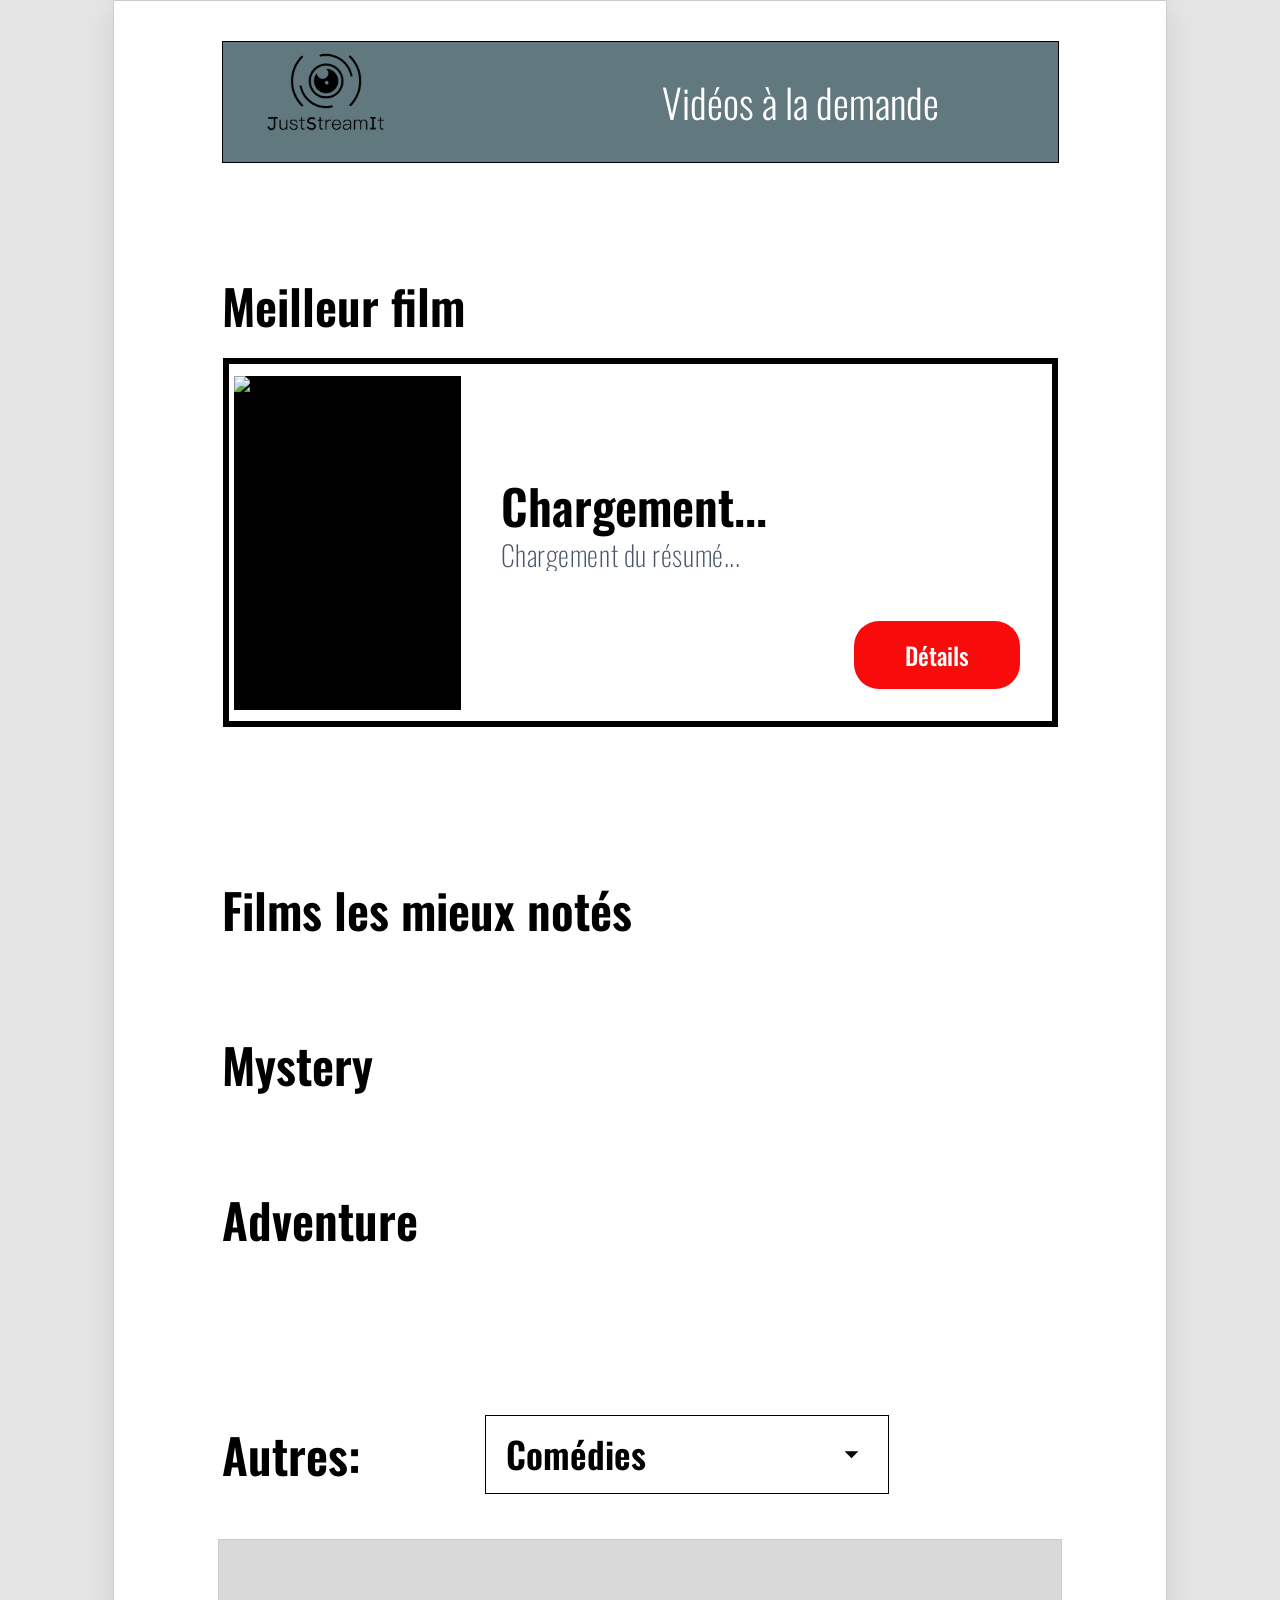
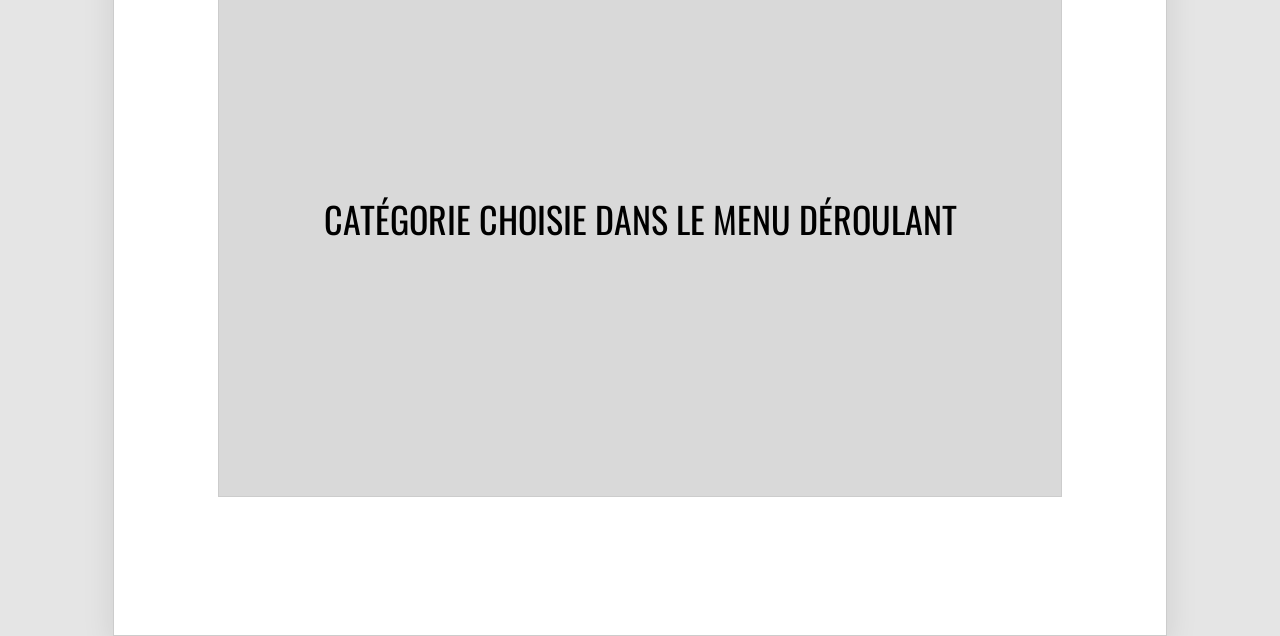
==== index.html @ 2c2ae0f2 "Add film fetching and movie details modal with CSS refactor Integrated film API requests and a modal" ====
<!DOCTYPE html>
<html lang="fr" class="scroll-smooth">

<head>
    <meta charset="UTF-8">
    <meta name="viewport" content="width=device-width, initial-scale=1.0">
    <meta name="description" content="JustStreamIt – Découvrez les meilleurs films avec notre interface inspirée par le cinéma.">
    <title>JustStreamIt</title>
    <!-- Fonts -->
    <link rel="preconnect" href="https://fonts.googleapis.com">
    <link rel="preconnect" href="https://fonts.gstatic.com" crossorigin>
    <!-- Stylesheets -->
    <link href="https://fonts.googleapis.com/css2?family=Inter:wght@400;500;700&family=Oswald:wght@300;400;600;700&family=Oranienbaum&display=swap" rel="stylesheet">
    
    <!-- Modularized CSS -->
    <link rel="stylesheet" href="css/base.css">
    <link rel="stylesheet" href="css/layout.css">
    <link rel="stylesheet" href="css/hero.css">
    <link rel="stylesheet" href="css/movie-grid.css">
    <link rel="stylesheet" href="css/forms.css">
    <link rel="stylesheet" href="css/buttons.css">
    <link rel="stylesheet" href="css/modal.css">
</head>

<body>
    <div class="page-container">
        <!-- Main Application Header -->
        <header id="main-header" class="main-header">
            <figure class="logo-container">
                <img src="assets/img/logo.png" alt="JustStreamIt Logo" class="logo-img">
            </figure>
            <div class="header-text" id="header-text">
                <p>Vidéos à la demande</p>
            </div>
        </header>

        <main class="main-content">
            <!-- BEST MOVIE SECTION (Hero) -->
            <section id="hero" aria-labelledby="best-movie-heading">
                <header class="section-title">
                    <h2 id="best-movie-heading" class="section-heading-text">Meilleur film</h2>
                </header>
                <article id="best-movie" class="hero-card">
                    <!-- Poster Left -->
                    <figure class="hero-img-col">
                        <img id="best-movie-img" src="" alt="Best Movie Poster">
                    </figure>
                    <!-- Text Right -->
                    <figcaption class="hero-content">
                        <h3 id="best-movie-title" class="hero-title">Chargement...</h3>
                        <p id="best-movie-summary" class="hero-summary">Chargement du résumé...</p>
                        <button id="best-movie-details" class="hero-details-btn btn-primary" aria-label="View details for best movie">Détails</button>
                    </figcaption>
                </article>
            </section>

            <!-- DYNAMIC SECTIONS CONTAINER (Injected via JS) -->
            <div id="dynamic-categories"></div>

            <!-- CUSTOM GENRE SELECTOR SECTION (Square 3) -->
            <section id="custom" class="genre-selector-container" aria-labelledby="custom-heading">
                <header class="section-title genre-section-title">
                    <h2 id="custom-heading" class="section-heading-text">Autres:</h2>
                    <div id="custom-dropdown-container" class="dropdown-relative-container">
                        <!-- Dropdown Button -->
                        <button id="genre-select-trigger" class="genre-select-trigger-btn" aria-haspopup="listbox" aria-expanded="false">
                            <span id="genre-select-value" class="pointer-events-none">Comédies</span>
                            <svg id="genre-select-arrow" class="dropdown-arrow pointer-events-none" viewBox="0 0 24 24" fill="currentColor">
                                <path d="M7 10l5 5 5-5z"></path>
                            </svg>
                        </button>
                        <!-- Dropdown List -->
                        <nav id="genre-options-list" class="genre-options-list-container hidden-element" role="listbox"></nav>
                    </div>
                </header>
                
                <div id="custom-grid" class="hidden-element movie-grid" role="grid"></div>
                <div id="custom-placeholder" class="placeholder-box">
                    <span class="placeholder-text">Catégorie choisie dans le menu déroulant</span>
                </div>
            </section>
        </main>
    </div>

    <!-- MOVIE MODAL -->
    <dialog id="movie-modal" class="modal-wrapper hidden-element" aria-modal="true">
        <div id="modal-overlay" class="modal-overlay"></div>
        <div class="modal-container">
            <button id="close-modal" class="hidden-element" aria-label="Close modal">&times;</button>
            <div id="modal-content">
                <!-- Modal details injected here -->
            </div>
        </div>
    </dialog>

    <!-- HTML TEMPLATES FOR JAVASCRIPT USE -->
    <template id="movie-card-tpl">
        <article class="movie-card movie-card-base group" tabindex="0">
            <img class="card-img" alt="" loading="lazy">
            <div class="overlay-band">
                <div class="card-title-container">
                    <span class="card-title">Titre</span>
                </div>
                <div class="card-details-btn-wrapper">
                    <button class="card-details-btn" aria-label="View Movie Details">Détails</button>
                </div>
            </div>
        </article>
    </template>

    <template id="category-section-tpl">
        <section class="category-section" aria-labelledby="">
            <header class="section-title">
                <h2 class="section-heading-text"></h2>
            </header>
            <div class="movie-grid" role="grid"></div>
            <div class="more-btn-container hidden-element">
                <button class="more-btn btn-primary">Voir plus</button>
            </div>
        </section>
    </template>

    <script src="js/config.js"></script>
    <script src="js/api.js"></script>
    <script src="js/ui.js"></script>
    <script src="js/modal.js"></script>
    <script src="js/main.js"></script>
</body>

</html>
---- css/base.css ----
/* ============================================================
   base.css – Global Variables, Body, Layout
   ============================================================ */

:root {
    --brand-red: #FA0B0B;
    --brand-dark: #000000;
    --gray-bg: #E5E5E5;
    --header-gray: #61787F;
    --text-white: #FFFFFF;
    --text-gray-summary: #4a5568;
    --border-gray: #CCCCCC;
    --placeholder-bg: #D9D9D9;
    --btn-dark: #222222;
    --btn-text: #F9F9F9;
    --oswald: 'Oswald', sans-serif;
    --inter: 'Inter', sans-serif;
}

*, *::before, *::after {
    box-sizing: border-box;
}

html {
    scroll-behavior: smooth;
    text-size-adjust: 100%;
}

body {
    font-family: var(--inter);
    color: var(--brand-dark);
    background-color: var(--gray-bg);
    margin: 0;
    -webkit-font-smoothing: antialiased;
    -moz-osx-font-smoothing: grayscale;
    text-rendering: optimizeLegibility;
}

/* Premium Scrollbar (Custom UI) */
::-webkit-scrollbar { 
    width: 12px; 
    height: 12px;
}
::-webkit-scrollbar-track { 
    background: var(--gray-bg); 
}
::-webkit-scrollbar-thumb { 
    background: var(--header-gray); 
    border-radius: 10px;
    border: 3px solid var(--gray-bg); 
    background-clip: padding-box;
}
::-webkit-scrollbar-thumb:hover { 
    background: var(--brand-dark); 
    border: 3px solid var(--gray-bg);
}
::-webkit-scrollbar-corner { 
    background: transparent; 
}
---- css/layout.css ----
/* ============================================================
   layout.css – Structural Components
   ============================================================ */

.hidden-element {
    display: none !important;
}

.flex-element {
    display: flex !important;
}

.pointer-events-none {
    pointer-events: none;
}

.page-container {
    margin: 0 auto;
    background-color: var(--text-white);
    min-height: 100vh;
    border: 1px solid var(--border-gray);
    padding-bottom: 50px;
    box-shadow: 0 10px 30px rgba(0, 0, 0, 0.1);
    width: 456px;
    max-width: 100%;
}

@media (min-width: 768px) {
    .page-container {
        width: 788px;
    }
}

@media (min-width: 1024px) {
    .page-container {
        width: 1054px;
    }
}

.main-content {
    padding-top: 2.5rem;
    padding-bottom: 2.5rem;
    display: flex;
    flex-direction: column;
    gap: 4rem;
}

@media (min-width: 1024px) {
    .main-content {
        gap: 5rem;
    }
}

.main-header {
    margin: 0 auto;
    background-color: var(--header-gray);
    border: 1px solid var(--brand-dark);
    display: flex;
    justify-content: center;
    align-items: center;
    position: relative;
    width: 329px;
    height: 137px;
    margin-top: 20px;
    padding: 0;
}

@media (min-width: 768px) {
    .main-header {
        flex-direction: row;
        width: 619px;
        height: 137px;
        margin-top: 30px;
        padding: 0;
        justify-content: space-between;
        gap: 0;
    }
}

@media (min-width: 1024px) {
    .main-header {
        width: 837px;
        height: 122px;
        margin-top: 40px;
        padding: 0;
    }
}

.logo-container {
    display: flex;
    align-items: center;
    background-color: transparent;
    margin-top: 5px;
}

@media (min-width: 768px) {
    .logo-container {
        margin-top: 0;
    }
}

.logo-img {
    object-fit: contain;
    width: 182px;
    height: 130px;
}

@media (min-width: 768px) {
    .logo-img {
        width: 165px;
        height: 113px;
    }
}

@media (min-width: 1024px) {
    .logo-img {
        width: 127px;
        height: 94px;
    }
}

.header-text {
    font-family: var(--oswald);
    color: var(--text-white);
    font-weight: 300;
    line-height: 1;
    display: none;
    align-items: center;
    justify-content: center;
    text-align: center;
    font-size: 24px;
    pointer-events: none;
}

.header-text p {
    margin: 0;
}

@media (min-width: 768px) {
    .header-text {
        display: flex;
        width: 380.13px;
        height: 47.24px;
        font-size: 40px;
        vertical-align: middle;
    }
}

@media (min-width: 1024px) {
    .header-text {
        width: 514px;
        height: 51px;
        font-size: 40px;
    }
}

.section-title {
    display: flex;
    align-items: center;
    margin: 0 auto;
    font-family: var(--oswald);
    font-weight: 600;
    letter-spacing: 0.025em;
    margin-top: 10px;
    width: 329px;
    justify-content: center;
}

@media (min-width: 768px) {
    .section-title {
        width: 619px;
        height: 61.64px;
        margin-top: 30px;
        justify-content: flex-start;
    }
}

@media (min-width: 1024px) {
    .section-title {
        width: 836.21px;
        height: 105px;
        margin-top: 50px;
        justify-content: flex-start;
    }
}

.section-heading-text {
    font-family: var(--oswald);
    font-weight: 600;
    margin: 0;
    flex-shrink: 0;
    color: #000000;
    font-size: 40px;
    line-height: 1;
    letter-spacing: 0;
    min-width: 162px;
    height: 47px;
    display: flex;
    align-items: center;
    justify-content: center;
    white-space: nowrap;
}

#top-rated-title {
    width: 273px;
}

@media (min-width: 768px) {
    .section-heading-text {
        font-size: 40px;
        min-width: 202px;
        height: 59px;
        justify-content: flex-start;
    }

    #top-rated-title {
        width: 340px;
    }
}

@media (min-width: 1024px) {
    .section-heading-text {
        font-size: 48px;
        min-width: 243px;
        height: 71px;
    }

    #top-rated-title {
        width: 410px;
    }
}
---- css/hero.css ----
/* ============================================================
   hero.css – Best Movie Highlight Section
   ============================================================ */

.hero-card {
    margin: 0 auto;
    background-color: var(--text-white);
    border: 6px solid #000000;
    overflow: hidden;
    position: relative;
    display: flex;
    flex-direction: column;
    align-items: center;
    justify-content: flex-start;
    width: 329px;
    height: 463px;
    padding: 20px 0;
    gap: 20px;
    transition: all 0.3s ease;
}
.hero-card:hover {
    transform: translateY(-2px);
    box-shadow: 12px 12px 0px 0px rgba(0,0,0,1);
}
@media (min-width: 768px) {
    .hero-card { flex-direction: row; align-items: center; width: 618px; height: 271px; padding: 20px 20px 20px 5px; gap: 20px; }
}
@media (min-width: 1024px) {
    .hero-card { width: 835px; height: 369px; padding: 25px 25px 25px 5px; gap: 40px; }
}

.hero-img-col {
    display: block;
    background-color: var(--brand-dark);
    flex-shrink: 0;
    width: 298px;
    height: 241px;
    margin: 0 auto;
}
@media (min-width: 768px) {
    .hero-img-col { width: 168px; height: 246px; }
}
@media (min-width: 1024px) {
    .hero-img-col { width: 227px; height: 334px; }
}
.hero-img-col img {
    object-fit: cover;
    width: 100%;
    height: 100%;
}

.hero-content {
    display: flex;
    flex-direction: column;
    justify-content: flex-start;
    align-items: center;
    flex: 1;
    padding: 0 15px;
    text-align: center;
    width: 100%;
}
@media (min-width: 768px) {
    .hero-content { text-align: left; align-items: flex-start; justify-content: center; padding: 0; }
}

.hero-title {
    font-family: var(--oswald);
    font-weight: 600;
    color: var(--brand-dark);
    font-size: 32px;
    line-height: 1;
    margin-bottom: 0.5rem;
    margin-top: 0;
    vertical-align: middle;
}
@media (min-width: 768px) { .hero-title { font-size: 40px; } }
@media (min-width: 1024px) { .hero-title { font-size: 48px; } }

.hero-summary {
    font-family: var(--oswald);
    font-weight: 200;
    color: var(--text-gray-summary);
    line-height: 1.2;
    letter-spacing: 0.02em;
    font-size: 16px;
    max-width: 293px;
    margin-bottom: 1rem;
    margin-top: 0;
    display: -webkit-box;
    -webkit-line-clamp: 4;
    -webkit-box-orient: vertical;  
    overflow: hidden;
    vertical-align: middle;
}
@media (min-width: 768px) {
    .hero-summary { font-size: 24px; max-width: 371px; margin-bottom: 1.5rem; }
}
@media (min-width: 1024px) {
    .hero-summary { font-size: 28px; max-width: 501px; margin-bottom: 2rem; }
}

.hero-details-btn {
    width: 91px;
    height: 40px;
    border-radius: 25px;
    padding: 2px 4px;
    gap: 10px;
    font-family: var(--oswald);
    font-weight: 500;
    font-size: 14px;
    line-height: 1;
    text-align: center;
    vertical-align: middle;
    display: flex;
    align-items: center;
    justify-content: center;
}
@media (min-width: 768px) {
    .hero-details-btn { width: 123px; height: 49px; font-size: 20px; }
}
@media (min-width: 1024px) {
    .hero-details-btn { width: 166px; height: 68px; font-size: 24px; }
}
---- css/movie-grid.css ----
/* ============================================================
   movie-grid.css – Carousels and Movie Cards
   ============================================================ */

.movie-grid {
    margin: 0 auto;
    display: flex;
    flex-direction: column;
    align-items: center;
    width: 329px;
    row-gap: 20px;
}
@media (min-width: 768px) {
    .movie-grid { flex-direction: row; flex-wrap: wrap; justify-content: space-between; align-items: flex-start; width: 618px; row-gap: 28px; }
}
@media (min-width: 1024px) {
    .movie-grid { width: 835px; row-gap: 39.5px; }
}

.movie-card-base {
    position: relative;
    flex-shrink: 0;
    width: 329px;
    height: 318.96px;
    cursor: pointer;
    overflow: hidden;
    background-color: var(--brand-dark);
    transition: all 0.4s cubic-bezier(0.175, 0.885, 0.32, 1.275);
}
@media (min-width: 768px) {
    .movie-card-base { width: 295px; height: 286px; }
}
@media (min-width: 1024px) {
    .movie-card-base { width: 252px; height: 247px; }
}

.movie-card-base:hover {
    transform: translateY(-8px) scale(1.02);
    box-shadow: 0 15px 30px rgba(0, 0, 0, 0.3);
    z-index: 10;
}

.card-img {
    width: 100%;
    height: 100%;
    object-fit: cover;
    transition: transform 0.6s ease;
}

.movie-card-base:hover .card-img {
    transform: scale(1.1);
}

.overlay-band {
    position: absolute;
    left: 0;
    right: 0;
    top: 50%;
    transform: translateY(-50%);
    background-color: rgba(0, 0, 0, 0.6);
    display: flex;
    flex-direction: row;
    justify-content: space-between;
    align-items: center;
    padding: 10px 15px;
    opacity: 0;
    transition: opacity 0.3s;
    pointer-events: none;
    height: 131.72px;
    z-index: 10;
}
@media (min-width: 768px) { .overlay-band { height: 118.1px; } }
@media (min-width: 1024px) { .overlay-band { height: 102px; } }

.movie-card-base:hover .overlay-band {
    opacity: 1;
    pointer-events: auto;
}

.card-title-container {
    flex: 1;
    display: flex;
    align-items: center;
    overflow: hidden;
    margin-right: 10px;
}

.card-title {
    font-family: var(--oswald);
    font-weight: 600;
    color: var(--text-white);
    line-height: 1;
    font-size: 24px;
    display: -webkit-box;
    -webkit-line-clamp: 2;
    line-clamp: 2;
    -webkit-box-orient: vertical;  
    overflow: hidden;
    vertical-align: middle;
}
@media (min-width: 768px) { .card-title { font-size: 24px; } }
@media (min-width: 1024px) { .card-title { font-size: 24px; } }

.placeholder-box {
    background-color: var(--placeholder-bg);
    margin: 0 auto;
    display: flex;
    flex-direction: column;
    align-items: center;
    justify-content: center;
    font-family: var(--oswald);
    font-size: 2.25rem;
    color: var(--brand-dark);
    border: 1px solid var(--border-gray);
    text-align: center;
    width: 329px;
    height: 217px;
}
@media (min-width: 768px) { .placeholder-box { width: 618px; height: 408px; } }
@media (min-width: 1024px) { .placeholder-box { width: 844px; height: 558px; } }

.placeholder-text {
    font-family: var(--oswald);
    font-size: 1.5rem;
    color: var(--brand-dark);
    font-weight: 400;
    text-transform: uppercase;
}
@media (min-width: 768px) { .placeholder-text { font-size: 1.875rem; } }
@media (min-width: 1024px) { .placeholder-text { font-size: 2.25rem; } }
---- css/forms.css ----
/* ============================================================
   forms.css – Dropdowns and Forms
   ============================================================ */

.genre-section-title {
    display: flex;
    flex-direction: column;
    align-items: center;
    gap: 20px;
    margin-bottom: 2rem;
    position: relative;
    z-index: 50;
}
@media (min-width: 768px) {
    .genre-section-title { flex-direction: row; justify-content: flex-start; }
}

.genre-selector-container {
    margin-bottom: 3rem;
}

.dropdown-relative-container {
    position: relative;
}

.genre-select-trigger-btn {
    display: flex;
    justify-content: space-between;
    align-items: center;
    border: 1px solid var(--brand-dark);
    background-color: var(--text-white);
    color: var(--brand-dark);
    cursor: pointer;
    font-family: var(--oswald);
    font-weight: 600;
    line-height: 1;
    vertical-align: middle;
    padding: 0 15px;
    width: 285px;
    height: 68px;
    font-size: 36px;
}
.genre-select-trigger-btn:focus { outline: none; }
@media (min-width: 768px) { .genre-select-trigger-btn { padding: 0 20px; width: 404px; height: 78.43px; font-size: 36px; } }
@media (min-width: 1024px) { .genre-select-trigger-btn { width: 404px; height: 78.43px; font-size: 36px; } }

.dropdown-arrow {
    width: 33px;
    height: 42px;
    color: var(--brand-dark);
    pointer-events: none;
    font-family: 'Oranienbaum', serif;
}
@media (min-width: 1024px) { .dropdown-arrow { width: 33px; height: 42px; } }

.genre-options-list-container {
    position: absolute;
    top: 100%;
    left: 0;
    border: 1px solid var(--brand-dark);
    background-color: var(--text-white);
    color: var(--brand-dark);
    overflow-y: auto;
    margin-top: -1px;
    font-family: var(--oswald);
    font-weight: 600;
    width: 229.51px;
    max-height: 362px;
    z-index: 100;
}
@media (min-width: 768px) { .genre-options-list-container { width: 241.85px; } }
@media (min-width: 1024px) { .genre-options-list-container { width: 404px; } }

.genre-option {
    padding: 10px 15px;
    cursor: pointer;
    background-color: var(--text-white);
    transition: background-color 0.2s;
    border-bottom: 1px solid var(--brand-dark);
    font-family: var(--oswald);
    font-weight: 600;
    display: flex;
    justify-content: space-between;
    align-items: center;
    font-size: 32px;
}
.genre-option:hover { background-color: #F5F5F5; }
@media (min-width: 768px) { .genre-option { padding: 10px 20px; } }
@media (min-width: 1024px) { .genre-option { font-size: 36px; } }
---- css/buttons.css ----
/* ============================================================
   buttons.css – Button Component Variants
   ============================================================ */

.btn-primary {
    background-color: var(--brand-red);
    color: var(--text-white);
    border-radius: 9999px;
    font-weight: 700;
    transition: background-color 0.3s;
    border: none;
    cursor: pointer;
}
.btn-primary:hover {
    background-color: #CC1818;
}

.more-btn-container {
    display: flex;
    justify-content: center;
    margin-top: 2rem;
}
@media (min-width: 1024px) {
    .more-btn-container { display: none !important; }
}

.more-btn {
    padding: 0.5rem 2.5rem;
}

.hero-details-btn {
    border-radius: 25px;
    padding: 2px 4px;
    gap: 10px;
    width: 91px;
    height: 40px;
    display: flex;
    align-items: center;
    justify-content: center;
    margin: auto auto 0 auto;
    font-weight: 500;
    font-size: 14px;
}
@media (min-width: 768px) {
    .hero-details-btn { 
        position: absolute; 
        bottom: 1.5rem; 
        right: 1.5rem; 
        margin: 0;
        width: 123px;
        height: 49px; 
        font-size: 20px;
    }
}
@media (min-width: 1024px) {
    .hero-details-btn { 
        bottom: 2rem; 
        right: 2rem; 
        width: 166px;
        height: 68px;
        font-size: 24px;
    }
}

.card-details-btn-wrapper {
    display: flex;
    justify-content: flex-end;
}

.card-details-btn {
    background-color: var(--btn-dark);
    color: var(--btn-text);
    border-radius: 25px;
    font-family: var(--inter);
    font-weight: 400;
    display: flex;
    align-items: center;
    justify-content: center;
    border: 1px solid rgba(255, 255, 255, 0.2);
    height: 32.28px;
    width: 105.75px;
    font-size: 13px;
    cursor: pointer;
}
@media (min-width: 768px) { .card-details-btn { height: 28.95px; width: 94.82px; font-size: 11px; } }
@media (min-width: 1024px) { .card-details-btn { height: 25px; width: 81px; font-size: 10px; } }
---- css/modal.css ----
/* ============================================================
   modal.css – Movie Modal and Animation Styles
   ============================================================ */

.modal-wrapper {
    position: fixed;
    inset: 0;
    z-index: 200;
    align-items: center;
    justify-content: center;
    padding: 1rem;
    transition: opacity 0.3s;
}

.modal-overlay {
    position: absolute;
    inset: 0;
    background-color: rgba(0, 0, 0, 0.7);
    backdrop-filter: blur(4px);
}

.modal-container {
    position: relative;
    width: 100%;
    max-width: 896px;
    max-height: 90vh;
    overflow-y: auto;
}

/* Modal Inner Template Styles */

.modal-loading, .modal-error {
    background-color: var(--text-white);
    padding: 2rem;
    text-align: center;
    font-family: var(--oswald);
    font-size: 1.5rem;
    color: var(--brand-dark);
}

.modal-desktop-container {
    display: none;
}
@media (min-width: 1024px) {
    .modal-desktop-container {
        display: flex;
    }
}

.modal-mobile-container {
    display: flex;
}
@media (min-width: 1024px) {
    .modal-mobile-container {
        display: none;
    }
}

.modal-desktop {
    width: 778px;
    min-height: 939px;
    flex-direction: column;
    position: relative;
    margin: 0 auto;
    padding: 2.5rem; /* p-10 */
    align-items: flex-start;
    overflow: hidden;
    background-color: var(--text-white);
    color: var(--brand-dark);
    border: 6px solid var(--brand-dark);
}

.modal-inner-row {
    display: flex;
    flex-direction: row;
    width: 100%;
    margin-bottom: 2rem; /* mb-8 */
}

.modal-info-col {
    display: flex;
    flex-direction: column;
    width: 423px;
    padding-right: 1.25rem; /* pr-5 */
}

.modal-title-text {
    font-family: var(--oswald);
    font-weight: 700;
    font-size: 48px;
    line-height: 1.1;
    margin-bottom: 0.5rem; /* mb-2 */
    color: var(--brand-dark);
    margin-top: 0;
}

.modal-meta {
    font-family: var(--oswald);
    font-weight: 700;
    font-size: 18px;
    color: var(--brand-dark);
    margin-bottom: 1.5rem; /* mb-6 */
    line-height: inherit;
    margin-top: 0;
}

.modal-dir-section {
    font-family: var(--oswald);
    font-size: 18px;
    color: var(--brand-dark);
}
.modal-dir-section > p {
    margin-top: 0;
}
.modal-dir-section .mb-1 {
    margin-bottom: 0.25rem;
}
.modal-dir-section .font-normal {
    font-weight: 400;
}

.modal-img-col {
    flex: 1;
    display: flex;
    justify-content: flex-end;
}

.modal-poster {
    width: 227px;
    height: 334px;
    object-fit: cover;
}

.modal-desc-section {
    width: 698px;
    display: flex;
    flex-direction: column;
    gap: 1.5rem; /* gap-6 */
}

.modal-long-desc {
    font-family: var(--oswald);
    font-weight: 300; /* font-light */
    font-size: 24px;
    line-height: 1.625; /* relaxed */
    color: var(--brand-dark);
    text-align: justify;
    margin: 0;
}

.modal-cast-section {
    font-family: var(--oswald);
    font-size: 20px;
    color: var(--brand-dark);
    margin-top: 0.5rem; /* mt-2 */
}
.modal-cast-section > p {
    margin-top: 0;
}
.modal-cast-section .font-bold {
    font-weight: 700;
    margin-bottom: 0.25rem;
}
.modal-cast-section .leading-snug {
    line-height: 1.375;
}

.modal-footer {
    width: 100%;
    display: flex;
    justify-content: center;
    margin-top: auto;
    padding-top: 2.5rem; /* pt-10 */
}

.modal-close-btn {
    background-color: var(--brand-red);
    color: var(--text-white);
    font-family: var(--oswald);
    font-weight: 700;
    font-size: 18px;
    width: 214px;
    height: 36px;
    border-radius: 9999px;
    transition: background-color 0.3s;
    border: none;
    cursor: pointer;
}
.modal-close-btn:hover {
    background-color: var(--brand-dark);
}

/* TABLET & MOBILE MODAL */

@media (min-width: 640px) { 
    .modal-mobile { 
        width: 650px;
        padding-left: 2.5rem; 
        padding-right: 2.5rem; 
    } 
}

.modal-mobile-x {
    position: absolute;
    top: 1rem;
    right: 1.25rem;
    color: var(--brand-red);
    font-size: 50px;
    font-weight: 700;
    line-height: 1;
    background-color: transparent;
    border: none;
    cursor: pointer;
    z-index: 10;
    transition: color 0.3s;
}
.modal-mobile-x:hover {
    color: var(--brand-dark);
}

.modal-mobile-top {
    display: flex;
    flex-direction: column;
    width: 100%;
    margin-bottom: 1.5rem;
    margin-top: 0.5rem;
    padding-right: 2rem;
}

.modal-mobile-title {
    font-family: var(--oswald);
    font-weight: 700;
    font-size: 40px;
    line-height: 1.05;
    margin-bottom: 0.5rem;
    text-align: left;
    color: var(--brand-dark);
    margin-top: 0;
}

.modal-mobile-meta {
    font-family: var(--oswald);
    font-weight: 700;
    font-size: 18px;
    line-height: 1.25;
    color: var(--brand-dark);
    text-align: left;
    margin-bottom: 1.5rem;
    margin-top: 0;
}

.modal-mobile-dir p {
    margin: 0;
    line-height: 1.375;
}

.modal-mobile-desc {
    width: 100%;
    font-family: var(--oswald);
    font-weight: 300;
    font-size: 22px;
    line-height: 1.3;
    color: var(--brand-dark);
    margin-bottom: 2rem;
    text-align: left;
    margin-top: 0;
}
@media (min-width: 640px) { .modal-mobile-desc { font-size: 24px; } }

.modal-mobile-poster {
    width: 409px;
    max-width: 100%;
    height: auto;
    object-fit: contain;
    margin: 0 auto 2rem auto;
    box-shadow: 0 1px 2px 0 rgba(0,0,0,0.05); /* shadow-sm */
    border: 1px solid var(--border-gray); /* border-gray-200 closely */
    display: block;
}

.modal-mobile-cast {
    width: 100%;
    font-family: var(--oswald);
    font-size: 18px;
    color: var(--brand-dark);
    text-align: left;
    padding-bottom: 1rem;
}
@media (min-width: 640px) { .modal-mobile-cast { font-size: 20px; } }
.modal-mobile-cast p { margin: 0; line-height: 1.375; }
.modal-mobile-cast p:first-child { font-weight: 700; margin-bottom: 0.25rem; }


/* Animations */
.modal-animate {
    animation: modalPop 0.4s cubic-bezier(0.34, 1.56, 0.64, 1);
}

@keyframes modalPop {
    0% { transform: scale(0.9); opacity: 0; }
    100% { transform: scale(1); opacity: 1; }
}
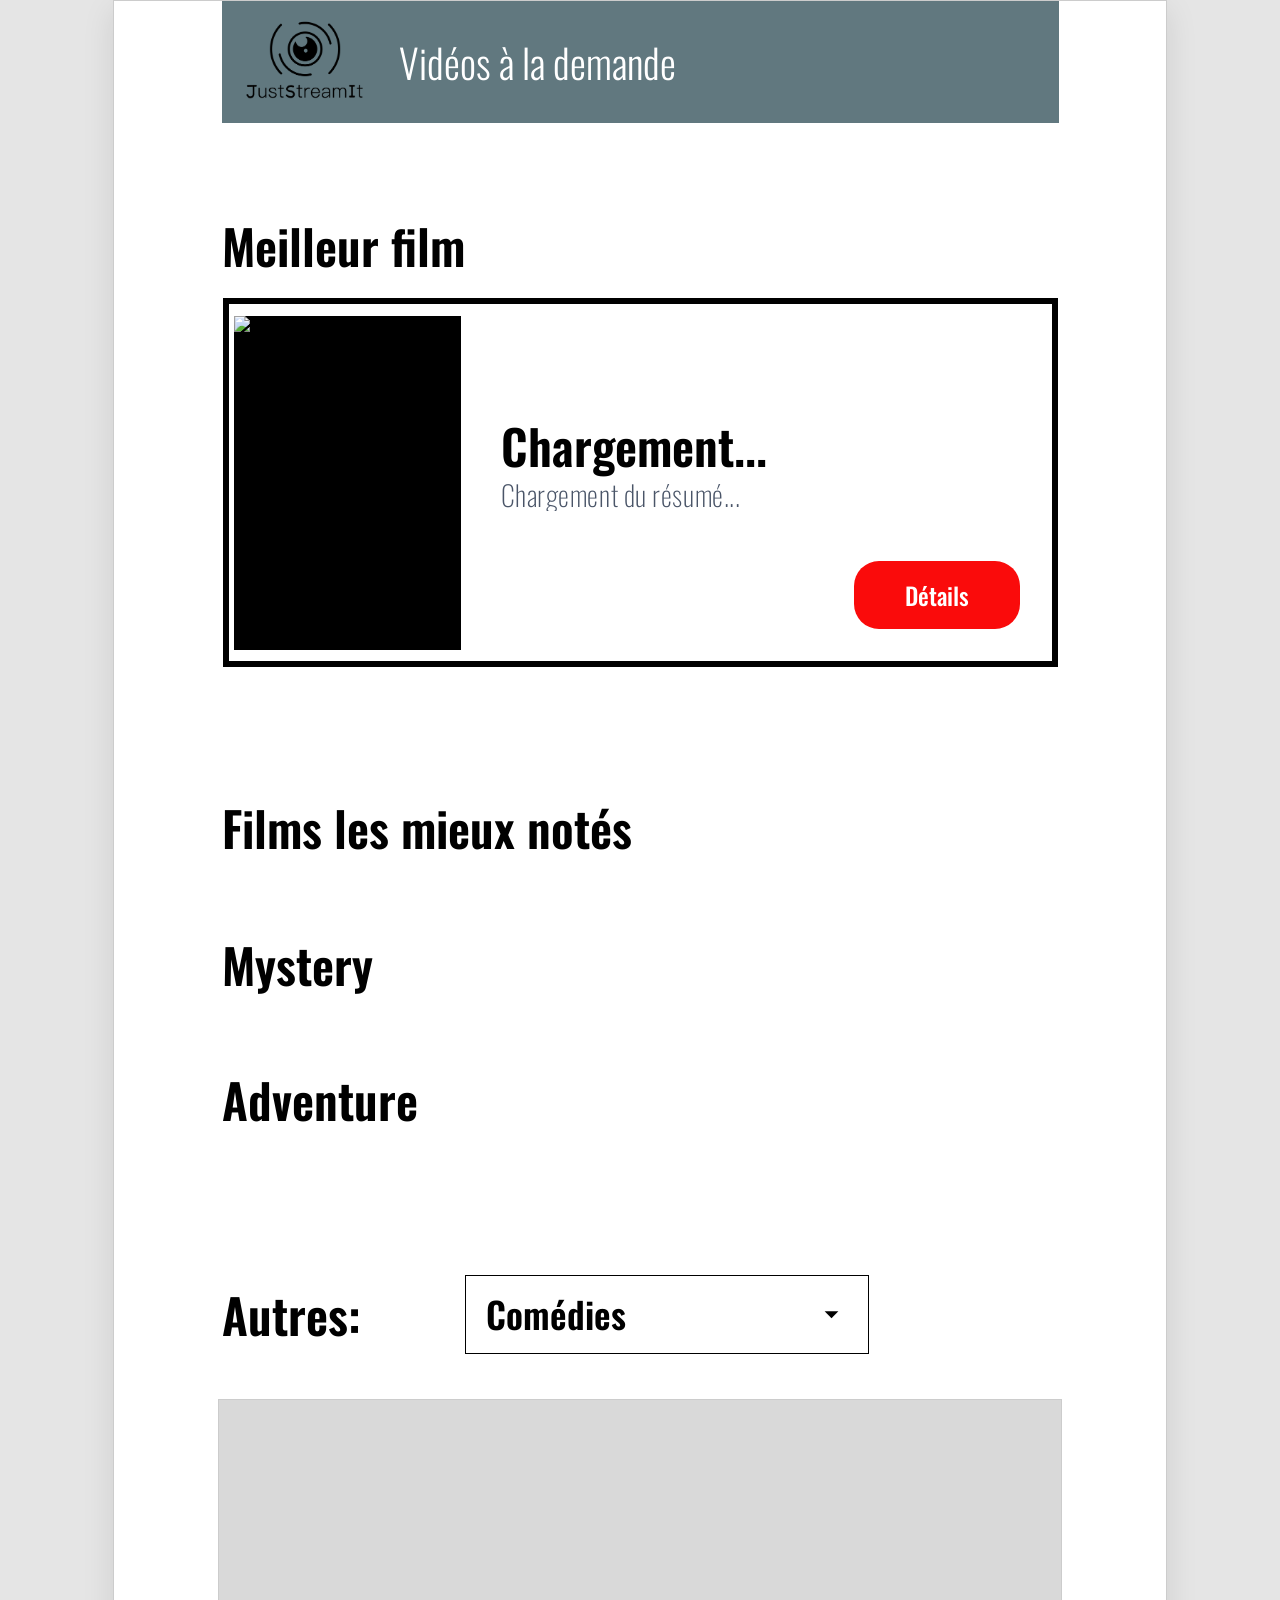
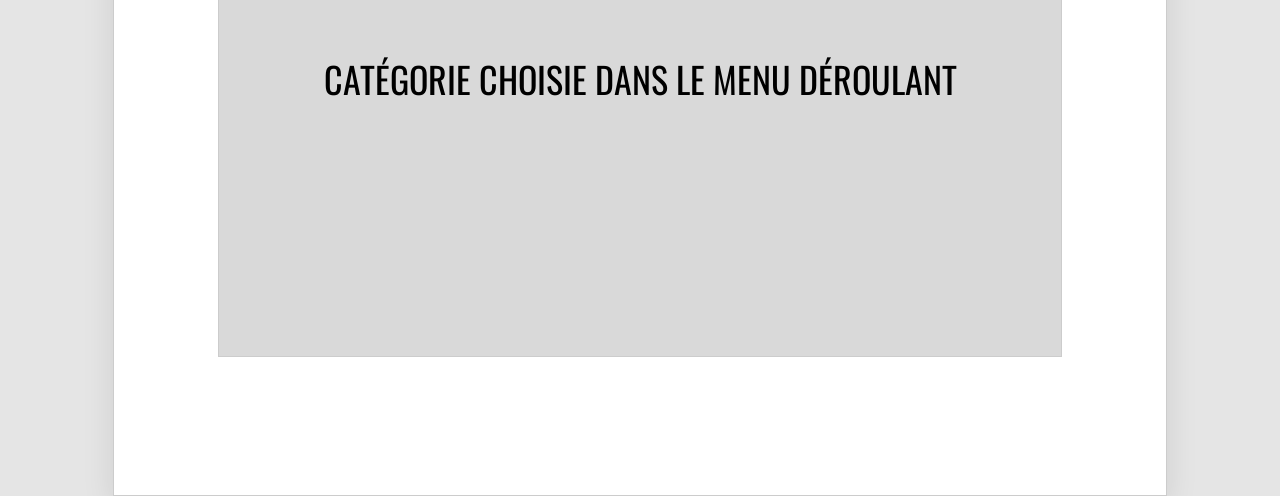
==== commit 341e522a: "Add 'Voir plus' button to custom section and resolve CSS layout issues" ====
--- a/index.html
+++ b/index.html
@@ -78,6 +78,10 @@
                 <div id="custom-placeholder" class="placeholder-box">
                     <span class="placeholder-text">Catégorie choisie dans le menu déroulant</span>
                 </div>
+                <!-- More Button for Custom Section -->
+                <div id="custom-more-container" class="more-btn-container hidden-element">
+                    <button id="custom-more" class="more-btn btn-primary">Voir plus</button>
+                </div>
             </section>
         </main>
     </div>
--- a/css/layout.css
+++ b/css/layout.css
@@ -42,7 +42,7 @@
     padding-bottom: 2.5rem;
     display: flex;
     flex-direction: column;
-    gap: 4rem;
+    gap: 3rem;
 }
 
 @media (min-width: 1024px) {
@@ -51,29 +51,25 @@
     }
 }
 
+/* ============================================================
+   main-header – Parent Container
+   ============================================================ */
 .main-header {
+    display: flex;
+    align-items: center;
+    justify-content: center; /* Mobile: center logo */
+    padding: 0 20px;
+    height: 150px;
+    background-color: var(--header-gray);
     margin: 0 auto;
-    background-color: var(--header-gray);
-    border: 1px solid var(--brand-dark);
-    display: flex;
-    justify-content: center;
-    align-items: center;
-    position: relative;
     width: 329px;
-    height: 137px;
-    margin-top: 20px;
-    padding: 0;
 }
 
 @media (min-width: 768px) {
     .main-header {
-        flex-direction: row;
         width: 619px;
         height: 137px;
-        margin-top: 30px;
-        padding: 0;
-        justify-content: space-between;
-        gap: 0;
+        justify-content: space-between; /* Tablet: good as is */
     }
 }
 
@@ -81,26 +77,23 @@
     .main-header {
         width: 837px;
         height: 122px;
-        margin-top: 40px;
-        padding: 0;
-    }
-}
-
+        justify-content: flex-start;
+        gap: 30px;
+    }
+}
+
+/* logo-container – Figure Wrapper */
 .logo-container {
     display: flex;
     align-items: center;
+    margin: 0;
+    padding: 0;
     background-color: transparent;
-    margin-top: 5px;
-}
-
-@media (min-width: 768px) {
-    .logo-container {
-        margin-top: 0;
-    }
 }
 
 .logo-img {
     object-fit: contain;
+    display: block;
     width: 182px;
     height: 130px;
 }
@@ -119,12 +112,13 @@
     }
 }
 
+/* header-text – Title on right */
 .header-text {
     font-family: var(--oswald);
     color: var(--text-white);
     font-weight: 300;
     line-height: 1;
-    display: none;
+    display: none; /* Mobile hidden */
     align-items: center;
     justify-content: center;
     text-align: center;
@@ -132,6 +126,7 @@
     pointer-events: none;
 }
 
+
 .header-text p {
     margin: 0;
 }
@@ -139,10 +134,9 @@
 @media (min-width: 768px) {
     .header-text {
         display: flex;
-        width: 380.13px;
-        height: 47.24px;
+        width: 380px;
+        height: 47px;
         font-size: 40px;
-        vertical-align: middle;
     }
 }
 
@@ -150,10 +144,17 @@
     .header-text {
         width: 514px;
         height: 51px;
-        font-size: 40px;
-    }
-}
-
+    }
+}
+
+@media (min-width: 1024px) {
+    .header-text {
+        width: 514px;
+        height: 51px;
+        text-align: left;
+        justify-content: flex-start;
+    }
+}
 .section-title {
     display: flex;
     align-items: center;
@@ -179,7 +180,7 @@
     .section-title {
         width: 836.21px;
         height: 105px;
-        margin-top: 50px;
+        text-align: left;
         justify-content: flex-start;
     }
 }
@@ -190,7 +191,7 @@
     margin: 0;
     flex-shrink: 0;
     color: #000000;
-    font-size: 40px;
+    font-size: 32px;
     line-height: 1;
     letter-spacing: 0;
     min-width: 162px;
@@ -199,10 +200,12 @@
     align-items: center;
     justify-content: center;
     white-space: nowrap;
+    margin : 20px 0;
 }
 
 #top-rated-title {
     width: 273px;
+    margin-bottom: 1.5rem;
 }
 
 @media (min-width: 768px) {
@@ -215,6 +218,7 @@
 
     #top-rated-title {
         width: 340px;
+        font-weight: 600;
     }
 }
 
--- a/css/hero.css
+++ b/css/hero.css
@@ -87,7 +87,8 @@
     margin-bottom: 1rem;
     margin-top: 0;
     display: -webkit-box;
-    -webkit-line-clamp: 4;
+    -webkit-line-clamp: 3;
+    line-clamp: 3;
     -webkit-box-orient: vertical;  
     overflow: hidden;
     vertical-align: middle;
--- a/css/movie-grid.css
+++ b/css/movie-grid.css
@@ -55,7 +55,7 @@
     position: absolute;
     left: 0;
     right: 0;
-    top: 50%;
+    top: 30%;
     transform: translateY(-50%);
     background-color: rgba(0, 0, 0, 0.6);
     display: flex;
--- a/css/forms.css
+++ b/css/forms.css
@@ -17,6 +17,8 @@
 
 .genre-selector-container {
     margin-bottom: 3rem;
+    
+    
 }
 
 .dropdown-relative-container {
@@ -41,7 +43,7 @@
     font-size: 36px;
 }
 .genre-select-trigger-btn:focus { outline: none; }
-@media (min-width: 768px) { .genre-select-trigger-btn { padding: 0 20px; width: 404px; height: 78.43px; font-size: 36px; } }
+@media (min-width: 768px) { .genre-select-trigger-btn { padding: 0 20px; width: 404px; height: 78.43px; font-size: 36px; margin-left:-20px; } }
 @media (min-width: 1024px) { .genre-select-trigger-btn { width: 404px; height: 78.43px; font-size: 36px; } }
 
 .dropdown-arrow {
--- a/css/buttons.css
+++ b/css/buttons.css
@@ -5,8 +5,8 @@
 .btn-primary {
     background-color: var(--brand-red);
     color: var(--text-white);
-    border-radius: 9999px;
-    font-weight: 700;
+    border-radius: 25px;
+    font-weight: 500;
     transition: background-color 0.3s;
     border: none;
     cursor: pointer;
@@ -26,6 +26,10 @@
 
 .more-btn {
     padding: 0.5rem 2.5rem;
+    width: 214px;
+    height:36px;
+    font-size: 20px;
+    letter-spacing: 0%;
 }
 
 .hero-details-btn {
@@ -79,7 +83,7 @@
     border: 1px solid rgba(255, 255, 255, 0.2);
     height: 32.28px;
     width: 105.75px;
-    font-size: 13px;
+    font-size: 14px;
     cursor: pointer;
 }
 @media (min-width: 768px) { .card-details-btn { height: 28.95px; width: 94.82px; font-size: 11px; } }
--- a/css/modal.css
+++ b/css/modal.css
@@ -18,13 +18,45 @@
     background-color: rgba(0, 0, 0, 0.7);
     backdrop-filter: blur(4px);
 }
+@media (max-width: 1023px) {
+    .modal-overlay {
+        background-color: transparent;
+    }
+}
+
+dialog#movie-modal {
+    border: none;
+    background: transparent;
+    padding: 0;
+    max-width: 100vw;
+    max-height: 100vh;
+}
 
 .modal-container {
     position: relative;
-    width: 100%;
-    max-width: 896px;
+    width: 90%;
+    height: auto;
+    max-width: 90vw;
     max-height: 90vh;
     overflow-y: auto;
+    background-color: var(--text-white);
+    border: 6px solid var(--brand-dark);
+    box-sizing: border-box;
+    box-shadow: 0 20px 25px -5px rgba(0, 0, 0, 0.1), 0 10px 10px -5px rgba(0, 0, 0, 0.04);
+}
+
+@media (min-width: 640px) and (max-width: 1023px) {
+    .modal-container {
+        width: 506px;
+        height: auto;
+    }
+}
+
+@media (min-width: 1024px) {
+    .modal-container {
+        width: 778px;
+        height: 939px;
+    }
 }
 
 /* Modal Inner Template Styles */
@@ -38,36 +70,34 @@
     color: var(--brand-dark);
 }
 
-.modal-desktop-container {
+#modal-content > .modal-desktop-container {
     display: none;
 }
 @media (min-width: 1024px) {
-    .modal-desktop-container {
+    #modal-content > .modal-desktop-container {
         display: flex;
     }
 }
 
-.modal-mobile-container {
-    display: flex;
+#modal-content > .modal-mobile-container {
+    display: flex;
+    flex-direction: column;
 }
 @media (min-width: 1024px) {
-    .modal-mobile-container {
-        display: none;
+    #modal-content > .modal-mobile-container {
+        display: none !important;
     }
 }
 
 .modal-desktop {
-    width: 778px;
-    min-height: 939px;
+    width: 100%;
+    min-height: 100%;
     flex-direction: column;
     position: relative;
-    margin: 0 auto;
     padding: 2.5rem; /* p-10 */
     align-items: flex-start;
-    overflow: hidden;
     background-color: var(--text-white);
     color: var(--brand-dark);
-    border: 6px solid var(--brand-dark);
 }
 
 .modal-inner-row {
@@ -131,21 +161,14 @@
     object-fit: cover;
 }
 
-.modal-desc-section {
-    width: 698px;
-    display: flex;
-    flex-direction: column;
-    gap: 1.5rem; /* gap-6 */
-}
-
 .modal-long-desc {
     font-family: var(--oswald);
     font-weight: 300; /* font-light */
     font-size: 24px;
     line-height: 1.625; /* relaxed */
     color: var(--brand-dark);
-    text-align: justify;
-    margin: 0;
+    text-align: left;
+    margin: 0 0 1.5rem 0;
 }
 
 .modal-cast-section {
@@ -192,9 +215,17 @@
 
 /* TABLET & MOBILE MODAL */
 
+.modal-mobile { 
+    width: 100%;
+    min-height: 100%;
+    display: flex;
+    flex-direction: column;
+    padding: 1.5rem;
+    background-color: var(--text-white);
+} 
+
 @media (min-width: 640px) { 
     .modal-mobile { 
-        width: 650px;
         padding-left: 2.5rem; 
         padding-right: 2.5rem; 
     } 
@@ -204,7 +235,7 @@
     position: absolute;
     top: 1rem;
     right: 1.25rem;
-    color: var(--brand-red);
+    color: #FF0000;
     font-size: 50px;
     font-weight: 700;
     line-height: 1;
@@ -212,7 +243,6 @@
     border: none;
     cursor: pointer;
     z-index: 10;
-    transition: color 0.3s;
 }
 .modal-mobile-x:hover {
     color: var(--brand-dark);
@@ -258,17 +288,15 @@
     width: 100%;
     font-family: var(--oswald);
     font-weight: 300;
-    font-size: 22px;
-    line-height: 1.3;
+    font-size: 24px;
+    line-height: 1.4;
     color: var(--brand-dark);
     margin-bottom: 2rem;
     text-align: left;
     margin-top: 0;
 }
-@media (min-width: 640px) { .modal-mobile-desc { font-size: 24px; } }
 
 .modal-mobile-poster {
-    width: 409px;
     max-width: 100%;
     height: auto;
     object-fit: contain;
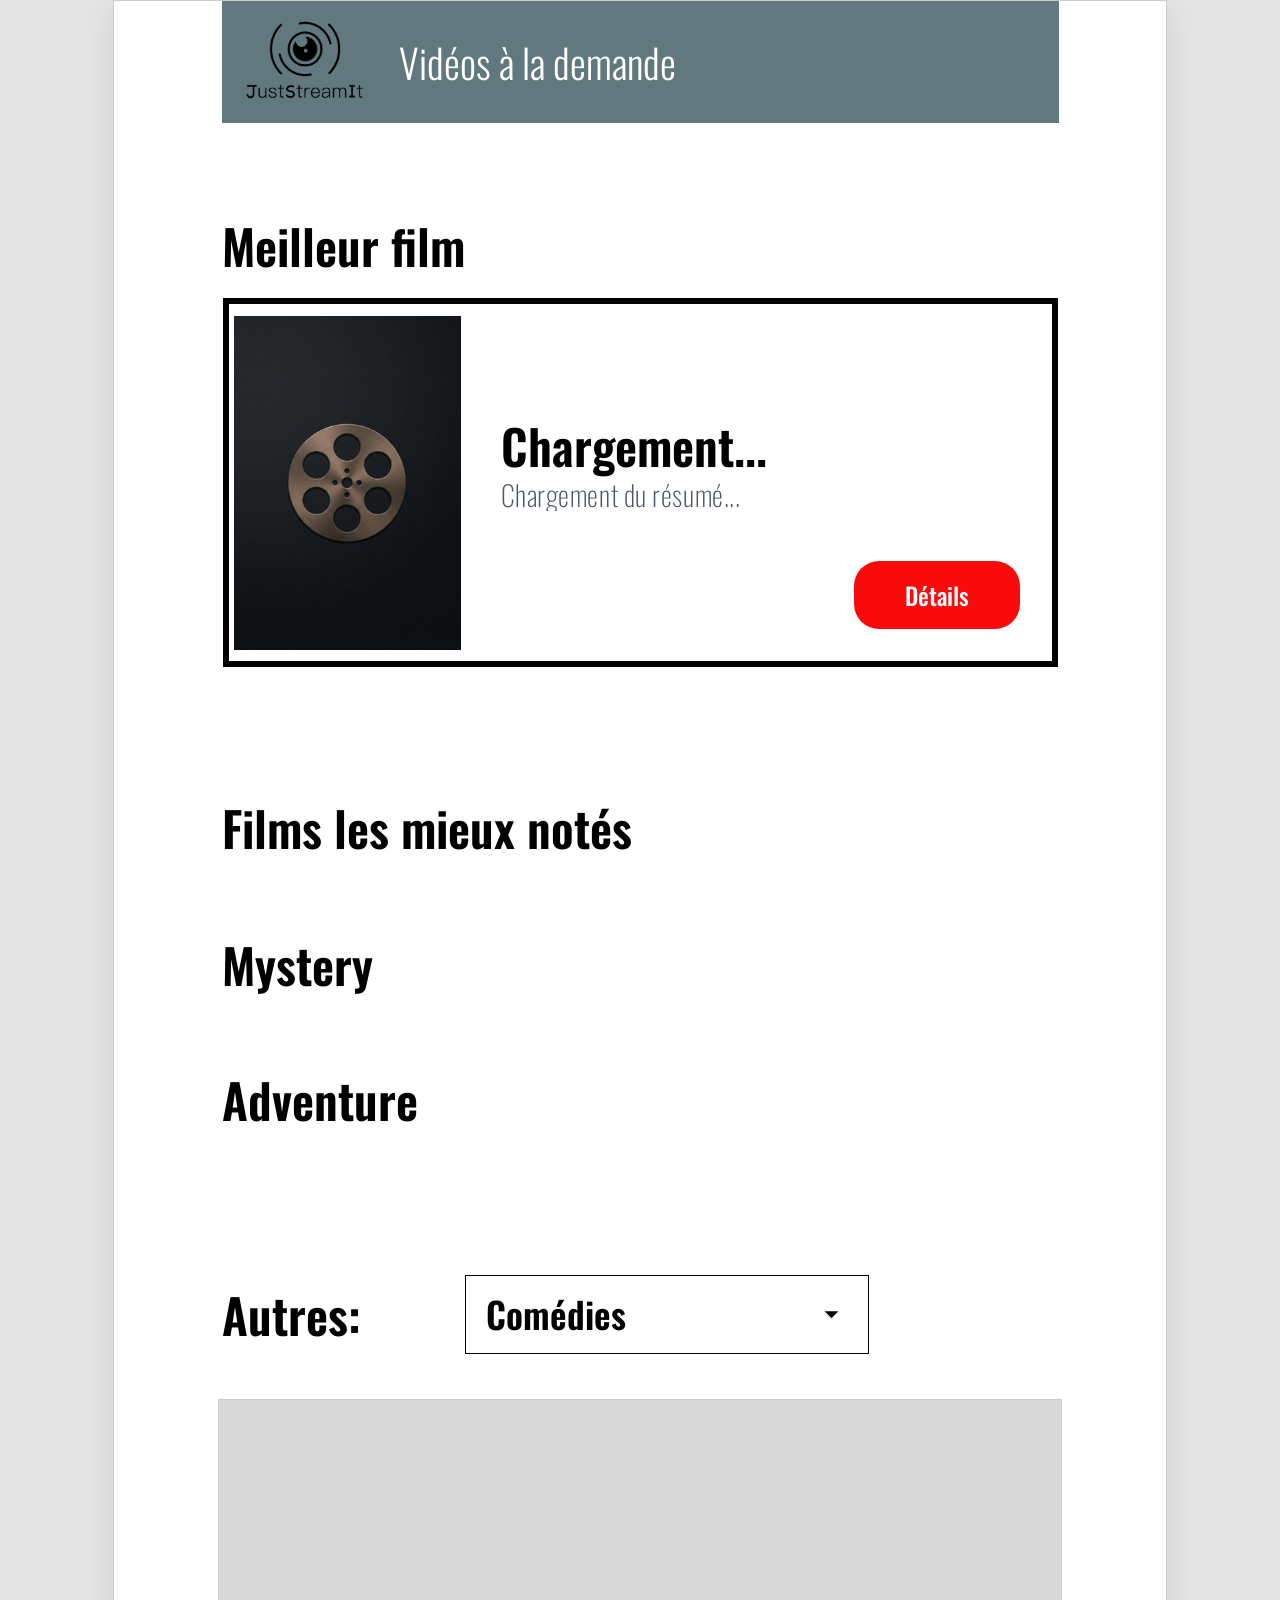
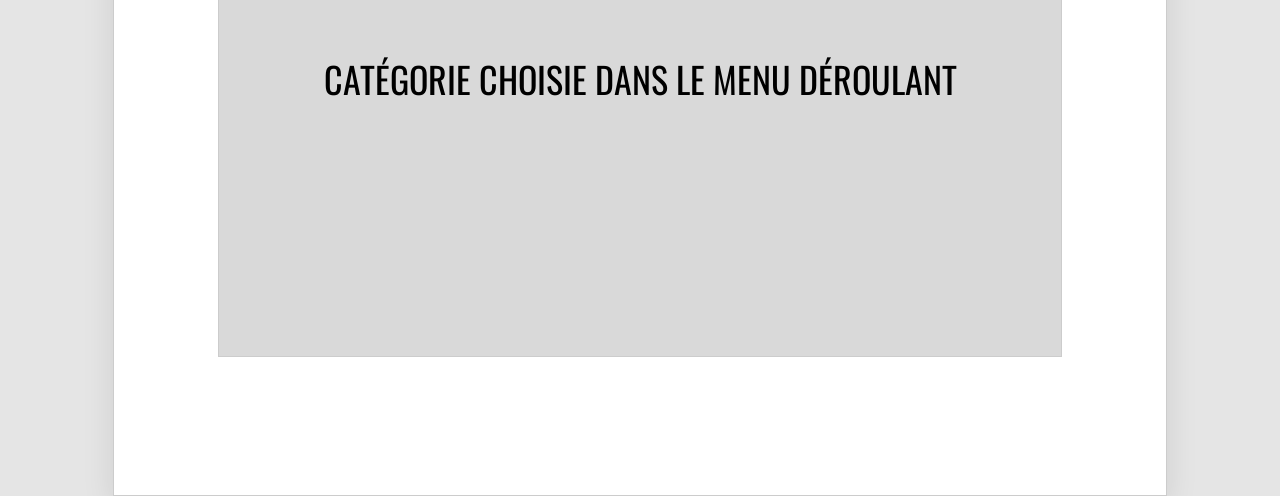
==== commit ba9fa958: "chore: validate W3C compliance:Verified zero errors in the browser console" ====
--- a/index.html
+++ b/index.html
@@ -43,14 +43,14 @@
                 <article id="best-movie" class="hero-card">
                     <!-- Poster Left -->
                     <figure class="hero-img-col">
-                        <img id="best-movie-img" src="" alt="Best Movie Poster">
+                        <img id="best-movie-img" src="assets/img/placeholder.png" alt="Best Movie Poster">
                     </figure>
                     <!-- Text Right -->
-                    <figcaption class="hero-content">
+                    <div class="hero-content">
                         <h3 id="best-movie-title" class="hero-title">Chargement...</h3>
                         <p id="best-movie-summary" class="hero-summary">Chargement du résumé...</p>
                         <button id="best-movie-details" class="hero-details-btn btn-primary" aria-label="View details for best movie">Détails</button>
-                    </figcaption>
+                    </div>
                 </article>
             </section>
 
@@ -70,7 +70,7 @@
                             </svg>
                         </button>
                         <!-- Dropdown List -->
-                        <nav id="genre-options-list" class="genre-options-list-container hidden-element" role="listbox"></nav>
+                        <div id="genre-options-list" class="genre-options-list-container hidden-element" role="listbox"></div>
                     </div>
                 </header>
                 
--- a/css/movie-grid.css
+++ b/css/movie-grid.css
@@ -128,3 +128,24 @@
 }
 @media (min-width: 768px) { .placeholder-text { font-size: 1.875rem; } }
 @media (min-width: 1024px) { .placeholder-text { font-size: 2.25rem; } }
+
+
+/* ============================================================
+   ANIMATIONS
+   ============================================================ */
+
+@keyframes cardFadeInUp {
+    from {
+        opacity: 0;
+        transform: translateY(20px);
+    }
+    to {
+        opacity: 1;
+        transform: translateY(0);
+    }
+}
+
+.card-animated {
+    opacity: 0;
+    animation: cardFadeInUp 0.6s cubic-bezier(0.23, 1, 0.32, 1) forwards;
+}
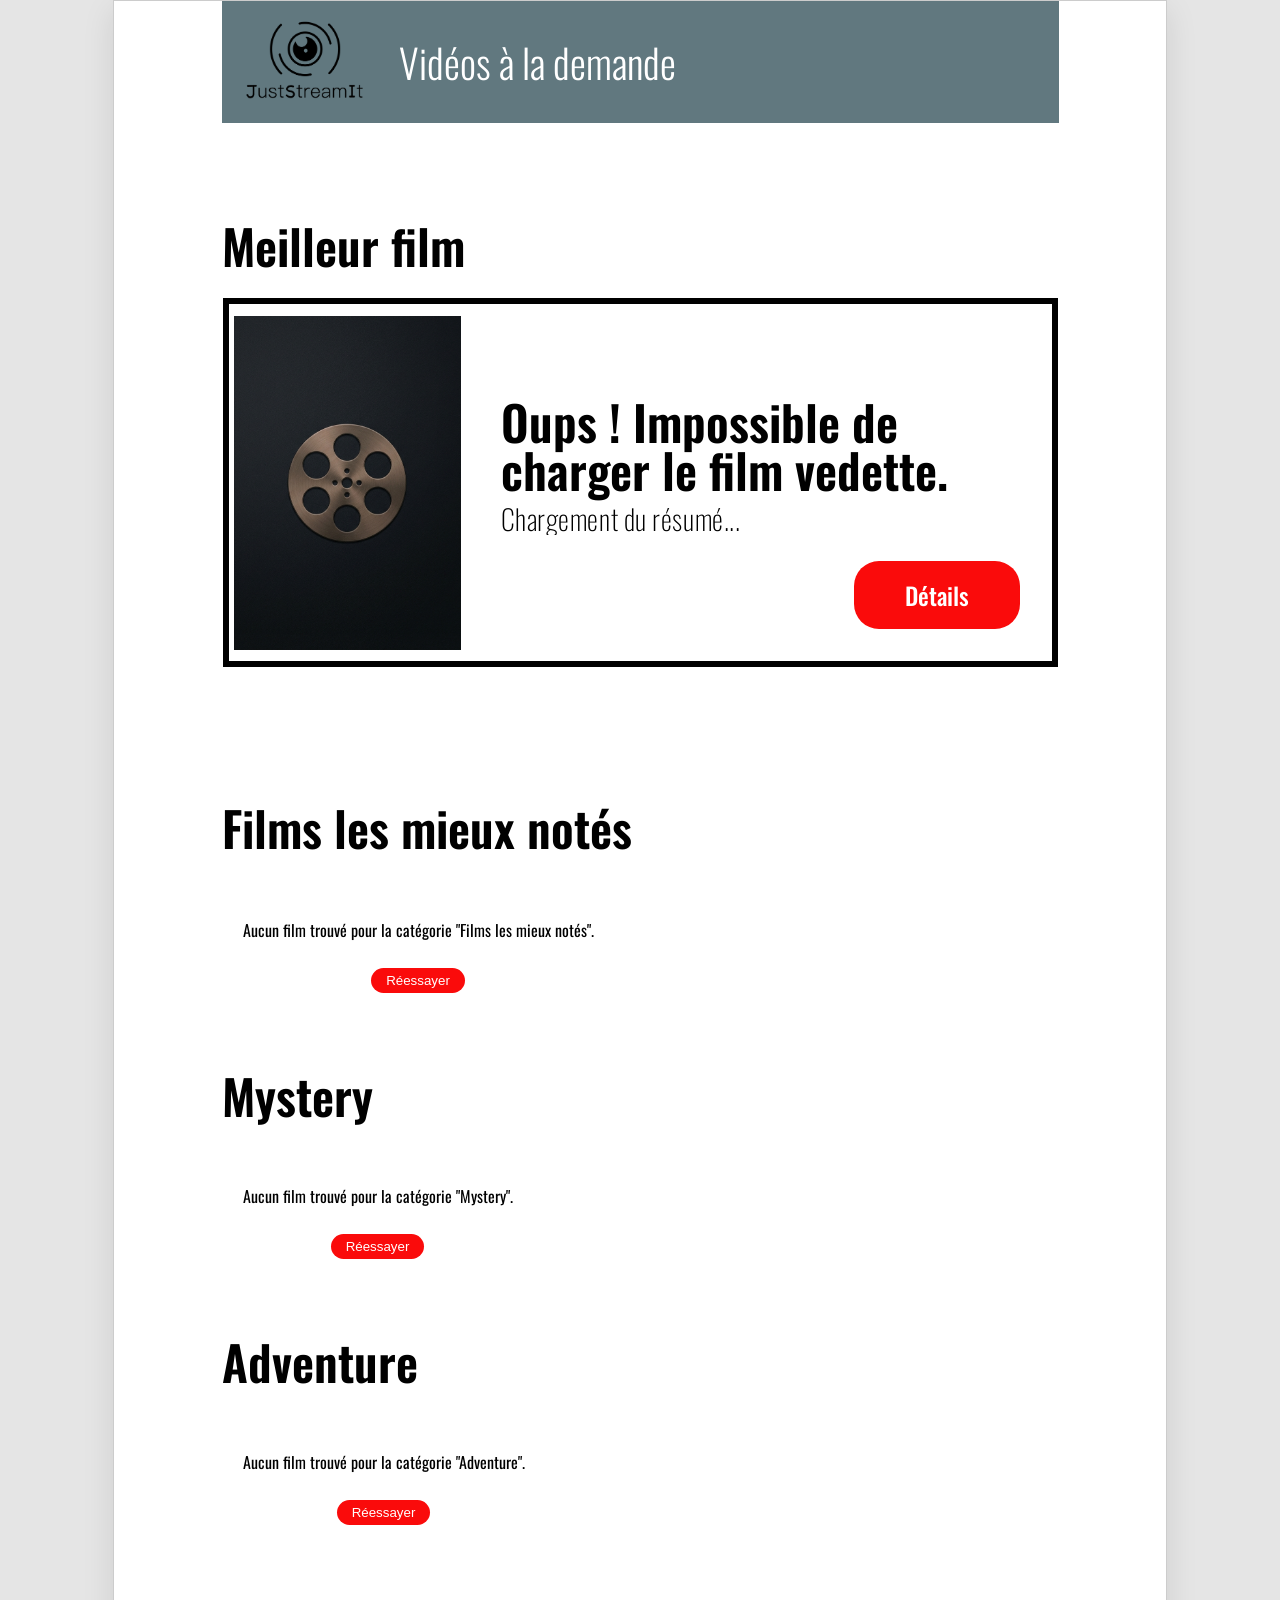
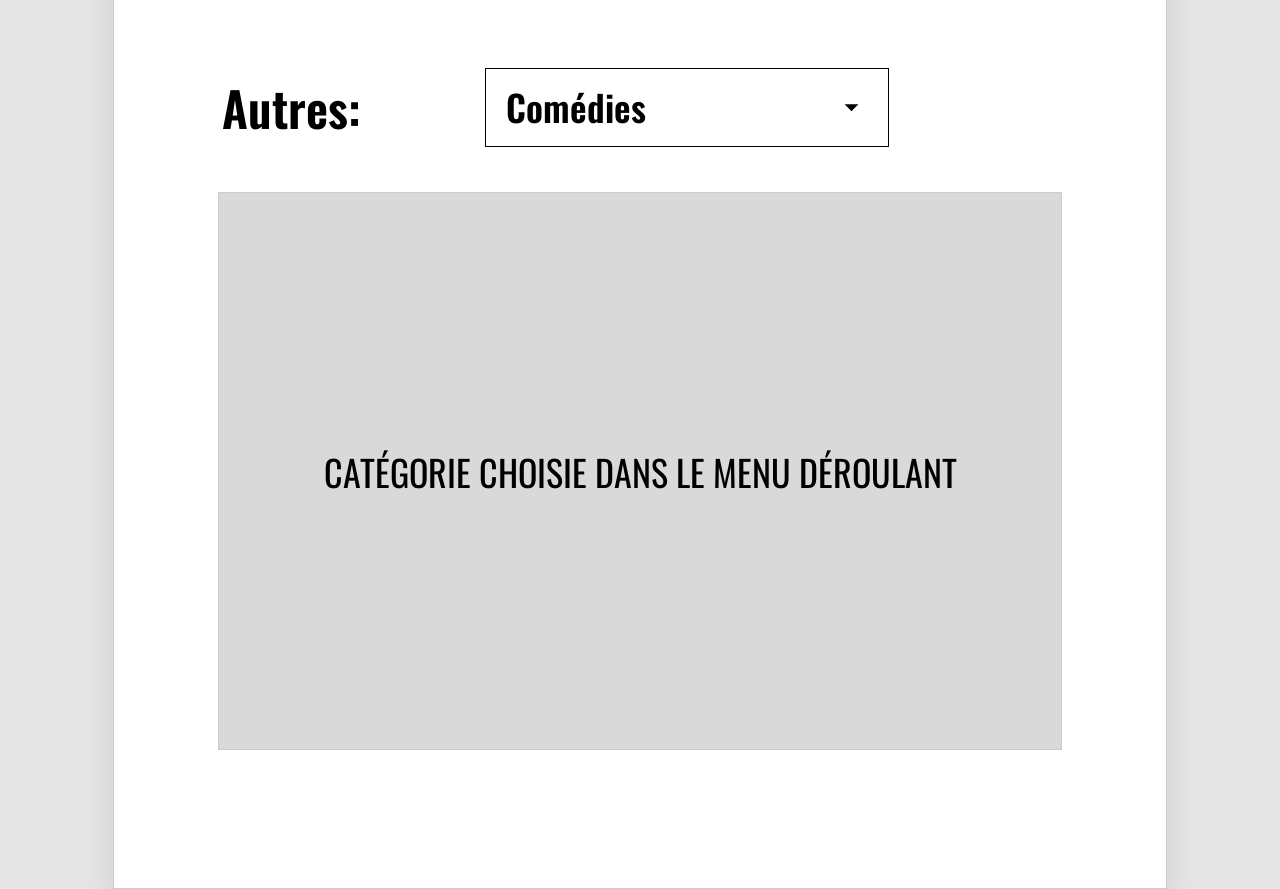
==== commit 35b480de: "docs: add JSDoc documentation and improve ARIA accessibility - Added JSDoc-style docstrings for all " ====
--- a/index.html
+++ b/index.html
@@ -6,26 +6,28 @@
     <meta name="viewport" content="width=device-width, initial-scale=1.0">
     <meta name="description" content="JustStreamIt – Découvrez les meilleurs films avec notre interface inspirée par le cinéma.">
     <title>JustStreamIt</title>
-    <!-- Fonts -->
+
+    <!-- FONTS: Oswald for headings, Inter for body, and Oranienbaum for classic accents -->
     <link rel="preconnect" href="https://fonts.googleapis.com">
     <link rel="preconnect" href="https://fonts.gstatic.com" crossorigin>
-    <!-- Stylesheets -->
     <link href="https://fonts.googleapis.com/css2?family=Inter:wght@400;500;700&family=Oswald:wght@300;400;600;700&family=Oranienbaum&display=swap" rel="stylesheet">
     
-    <!-- Modularized CSS -->
-    <link rel="stylesheet" href="css/base.css">
-    <link rel="stylesheet" href="css/layout.css">
-    <link rel="stylesheet" href="css/hero.css">
-    <link rel="stylesheet" href="css/movie-grid.css">
-    <link rel="stylesheet" href="css/forms.css">
-    <link rel="stylesheet" href="css/buttons.css">
-    <link rel="stylesheet" href="css/modal.css">
+    <!-- MODULAR CSS: Separated by concern for better maintainability -->
+    <link rel="stylesheet" href="css/base.css">       <!-- Variables and CSS Reset -->
+    <link rel="stylesheet" href="css/layout.css">     <!-- Header, Containers and Utility classes -->
+    <link rel="stylesheet" href="css/hero.css">       <!-- Best Movie (Hero) Section Styles -->
+    <link rel="stylesheet" href="css/movie-grid.css"> <!-- Movie Grid, Card layouts and Animations -->
+    <link rel="stylesheet" href="css/forms.css">      <!-- Custom Genre Dropdown Select Styles -->
+    <link rel="stylesheet" href="css/buttons.css">    <!-- Global Button variants -->
+    <link rel="stylesheet" href="css/modal.css">      <!-- Responsive Modal Overlay Styles -->
 </head>
 
 <body>
+    <a href="#hero" class="skip-link">Passer au contenu principal</a>
     <div class="page-container">
-        <!-- Main Application Header -->
-        <header id="main-header" class="main-header">
+        <!-- HEADER: Brand Logo and Application Title -->
+        <header id="main-header" class="main-header" role="banner">
+            <h1 class="sr-only">JustStreamIt - Découvrez les meilleurs films</h1>
             <figure class="logo-container">
                 <img src="assets/img/logo.png" alt="JustStreamIt Logo" class="logo-img">
             </figure>
@@ -34,96 +36,108 @@
             </div>
         </header>
 
-        <main class="main-content">
-            <!-- BEST MOVIE SECTION (Hero) -->
+        <main class="main-content" role="main">
+            
+            <!-- BEST MOVIE (HERO) SECTION: Highlighted top-rated movie -->
             <section id="hero" aria-labelledby="best-movie-heading">
                 <header class="section-title">
                     <h2 id="best-movie-heading" class="section-heading-text">Meilleur film</h2>
                 </header>
                 <article id="best-movie" class="hero-card">
-                    <!-- Poster Left -->
                     <figure class="hero-img-col">
-                        <img id="best-movie-img" src="assets/img/placeholder.png" alt="Best Movie Poster">
+                        <!-- fetchpriority="high" tells the browser to prioritize this critical above-the-fold asset -->
+                        <img id="best-movie-img" src="assets/img/placeholder.png" alt="Affiche du meilleur film" fetchpriority="high" width="227" height="334">
                     </figure>
-                    <!-- Text Right -->
                     <div class="hero-content">
                         <h3 id="best-movie-title" class="hero-title">Chargement...</h3>
                         <p id="best-movie-summary" class="hero-summary">Chargement du résumé...</p>
-                        <button id="best-movie-details" class="hero-details-btn btn-primary" aria-label="View details for best movie">Détails</button>
+                        <!-- Button triggers the modal via main.js -->
+                        <button id="best-movie-details" class="hero-details-btn btn-primary" aria-label="Voir les détails du meilleur film">Détails</button>
                     </div>
                 </article>
             </section>
 
-            <!-- DYNAMIC SECTIONS CONTAINER (Injected via JS) -->
+            <!-- DYNAMIC SECTIONS: Container for category carousels injected by ui.js -->
             <div id="dynamic-categories"></div>
 
-            <!-- CUSTOM GENRE SELECTOR SECTION (Square 3) -->
+            <!-- "AUTRES" SECTION: Dynamic genre exploration -->
             <section id="custom" class="genre-selector-container" aria-labelledby="custom-heading">
                 <header class="section-title genre-section-title">
                     <h2 id="custom-heading" class="section-heading-text">Autres:</h2>
+                    
+                    <!-- CUSTOM DROPDOWN: Designed to match Figma mocks (Listbox pattern) -->
                     <div id="custom-dropdown-container" class="dropdown-relative-container">
-                        <!-- Dropdown Button -->
-                        <button id="genre-select-trigger" class="genre-select-trigger-btn" aria-haspopup="listbox" aria-expanded="false">
+                        <button id="genre-select-trigger" class="genre-select-trigger-btn" aria-haspopup="listbox" aria-expanded="false" aria-label="Ouvrir le menu de sélection des genres">
                             <span id="genre-select-value" class="pointer-events-none">Comédies</span>
-                            <svg id="genre-select-arrow" class="dropdown-arrow pointer-events-none" viewBox="0 0 24 24" fill="currentColor">
+                            <svg id="genre-select-arrow" class="dropdown-arrow pointer-events-none" viewBox="0 0 24 24" fill="currentColor" aria-hidden="true">
                                 <path d="M7 10l5 5 5-5z"></path>
                             </svg>
                         </button>
-                        <!-- Dropdown List -->
-                        <div id="genre-options-list" class="genre-options-list-container hidden-element" role="listbox"></div>
+                        <div id="genre-options-list" class="genre-options-list-container hidden-element" role="listbox" aria-label="Liste des genres disponibles">
+                            <!-- Populated with genre items via main.js during initialization -->
+                        </div>
                     </div>
                 </header>
                 
-                <div id="custom-grid" class="hidden-element movie-grid" role="grid"></div>
-                <div id="custom-placeholder" class="placeholder-box">
+                <!-- Results Grid for the selected genre -->
+                <div id="custom-grid" class="hidden-element movie-grid" role="list" aria-label="Grille des films par genre"></div>
+                
+                <!-- Initial Placeholder before a search is performed -->
+                <div id="custom-placeholder" class="placeholder-box" aria-live="polite">
                     <span class="placeholder-text">Catégorie choisie dans le menu déroulant</span>
                 </div>
-                <!-- More Button for Custom Section -->
+
+                <!-- "Voir plus" toggle button: Visible only when data exceeds display thresholds -->
                 <div id="custom-more-container" class="more-btn-container hidden-element">
-                    <button id="custom-more" class="more-btn btn-primary">Voir plus</button>
+                    <button id="custom-more" class="more-btn btn-primary" aria-label="Afficher plus de films pour la catégorie sélectionnée">Voir plus</button>
                 </div>
             </section>
         </main>
     </div>
 
-    <!-- MOVIE MODAL -->
-    <dialog id="movie-modal" class="modal-wrapper hidden-element" aria-modal="true">
+    <!-- MODAL OVERLAY: Displays detailed movie data (Cast, Box Office, Director, etc.) -->
+    <dialog id="movie-modal" class="modal-wrapper hidden-element" aria-modal="true" aria-labelledby="modal-title-desc">
         <div id="modal-overlay" class="modal-overlay"></div>
         <div class="modal-container">
-            <button id="close-modal" class="hidden-element" aria-label="Close modal">&times;</button>
+            <h2 id="modal-title-desc" class="hidden-element">Détails du film</h2>
+            <button id="close-modal" class="hidden-element" aria-label="Fermer la fenêtre modale">&times;</button>
             <div id="modal-content">
-                <!-- Modal details injected here -->
+                <!-- Data is dynamically injected here by modal.js -->
             </div>
         </div>
     </dialog>
 
-    <!-- HTML TEMPLATES FOR JAVASCRIPT USE -->
+    <!-- REUSABLE TEMPLATES: Efficiently cloned by ui.js to build the interface -->
+    
+    <!-- Template for an individual movie card in a grid -->
     <template id="movie-card-tpl">
-        <article class="movie-card movie-card-base group" tabindex="0">
-            <img class="card-img" alt="" loading="lazy">
+        <article class="movie-card movie-card-base group" tabindex="0" role="listitem">
+            <img class="card-img" alt="" loading="lazy" width="182" height="268">
             <div class="overlay-band">
                 <div class="card-title-container">
-                    <span class="card-title">Titre</span>
+                    <h3 class="card-title">Titre</h3>
                 </div>
                 <div class="card-details-btn-wrapper">
-                    <button class="card-details-btn" aria-label="View Movie Details">Détails</button>
+                    <button class="card-details-btn" aria-label="Voir les détails du film">Détails</button>
                 </div>
             </div>
         </article>
     </template>
 
+    <!-- Template for a whole category section (Title + Grid + Buttons) -->
     <template id="category-section-tpl">
-        <section class="category-section" aria-labelledby="">
+        <section class="category-section">
             <header class="section-title">
                 <h2 class="section-heading-text"></h2>
             </header>
-            <div class="movie-grid" role="grid"></div>
+            <div class="movie-grid" role="list"></div>
             <div class="more-btn-container hidden-element">
                 <button class="more-btn btn-primary">Voir plus</button>
             </div>
         </section>
     </template>
 
+    <!-- JAVASCRIPT LOADING ORDER: Logic follows a dependency chain (Config -> UI/API -> Modal -> Main) -->
     <script src="js/config.js"></script>
     <script src="js/api.js"></script>
     <script src="js/ui.js"></script>
--- a/css/base.css
+++ b/css/base.css
@@ -8,7 +8,6 @@
     --gray-bg: #E5E5E5;
     --header-gray: #61787F;
     --text-white: #FFFFFF;
-    --text-gray-summary: #4a5568;
     --border-gray: #CCCCCC;
     --placeholder-bg: #D9D9D9;
     --btn-dark: #222222;
--- a/css/layout.css
+++ b/css/layout.css
@@ -69,7 +69,7 @@
     .main-header {
         width: 619px;
         height: 137px;
-        justify-content: space-between; /* Tablet: good as is */
+        justify-content: space-between; 
     }
 }
 
@@ -232,4 +232,39 @@
     #top-rated-title {
         width: 410px;
     }
-}+}
+
+
+
+/* ACCESSIBILITY UTILITIES: Robust 'visually hidden' pattern */
+.sr-only,
+.skip-link {
+    position: absolute;
+    width: 1px;
+    height: 1px;
+    padding: 0;
+    margin: -1px;
+    overflow: hidden;
+    clip: rect(0, 0, 0, 0);
+    white-space: nowrap;
+    border-width: 0;
+    z-index: -1;
+}
+
+/* SKIP LINK: Only visible on keyboard focus */
+.skip-link:focus {
+    position: fixed;
+    top: 0;
+    left: 0;
+    width: auto;
+    height: auto;
+    padding: 10px 20px;
+    margin: 0;
+    clip: auto;
+    overflow: visible;
+    background: var(--brand-red);
+    color: var(--text-white);
+    z-index: 1000;
+    font-family: var(--oswald);
+    text-decoration: none;
+}
--- a/css/hero.css
+++ b/css/hero.css
@@ -79,7 +79,7 @@
 .hero-summary {
     font-family: var(--oswald);
     font-weight: 200;
-    color: var(--text-gray-summary);
+    color: var(--brand-dark);
     line-height: 1.2;
     letter-spacing: 0.02em;
     font-size: 16px;
--- a/css/movie-grid.css
+++ b/css/movie-grid.css
@@ -20,8 +20,8 @@
 .movie-card-base {
     position: relative;
     flex-shrink: 0;
-    width: 329px;
-    height: 318.96px;
+    width: 330px;
+    height: 320px;
     cursor: pointer;
     overflow: hidden;
     background-color: var(--brand-dark);
@@ -31,7 +31,7 @@
     .movie-card-base { width: 295px; height: 286px; }
 }
 @media (min-width: 1024px) {
-    .movie-card-base { width: 252px; height: 247px; }
+    .movie-card-base { width: 259px; height: 252px; }
 }
 
 .movie-card-base:hover {
--- a/css/forms.css
+++ b/css/forms.css
@@ -17,7 +17,7 @@
 
 .genre-selector-container {
     margin-bottom: 3rem;
-    
+
     
 }
 
@@ -38,12 +38,12 @@
     line-height: 1;
     vertical-align: middle;
     padding: 0 15px;
-    width: 285px;
-    height: 68px;
+    width: 229.51px;
+    height: 60.43px;
     font-size: 36px;
 }
 .genre-select-trigger-btn:focus { outline: none; }
-@media (min-width: 768px) { .genre-select-trigger-btn { padding: 0 20px; width: 404px; height: 78.43px; font-size: 36px; margin-left:-20px; } }
+@media (min-width: 768px) { .genre-select-trigger-btn { padding: 0 20px; width: 241px; height: 60.43px; font-size: 36px; } }
 @media (min-width: 1024px) { .genre-select-trigger-btn { width: 404px; height: 78.43px; font-size: 36px; } }
 
 .dropdown-arrow {
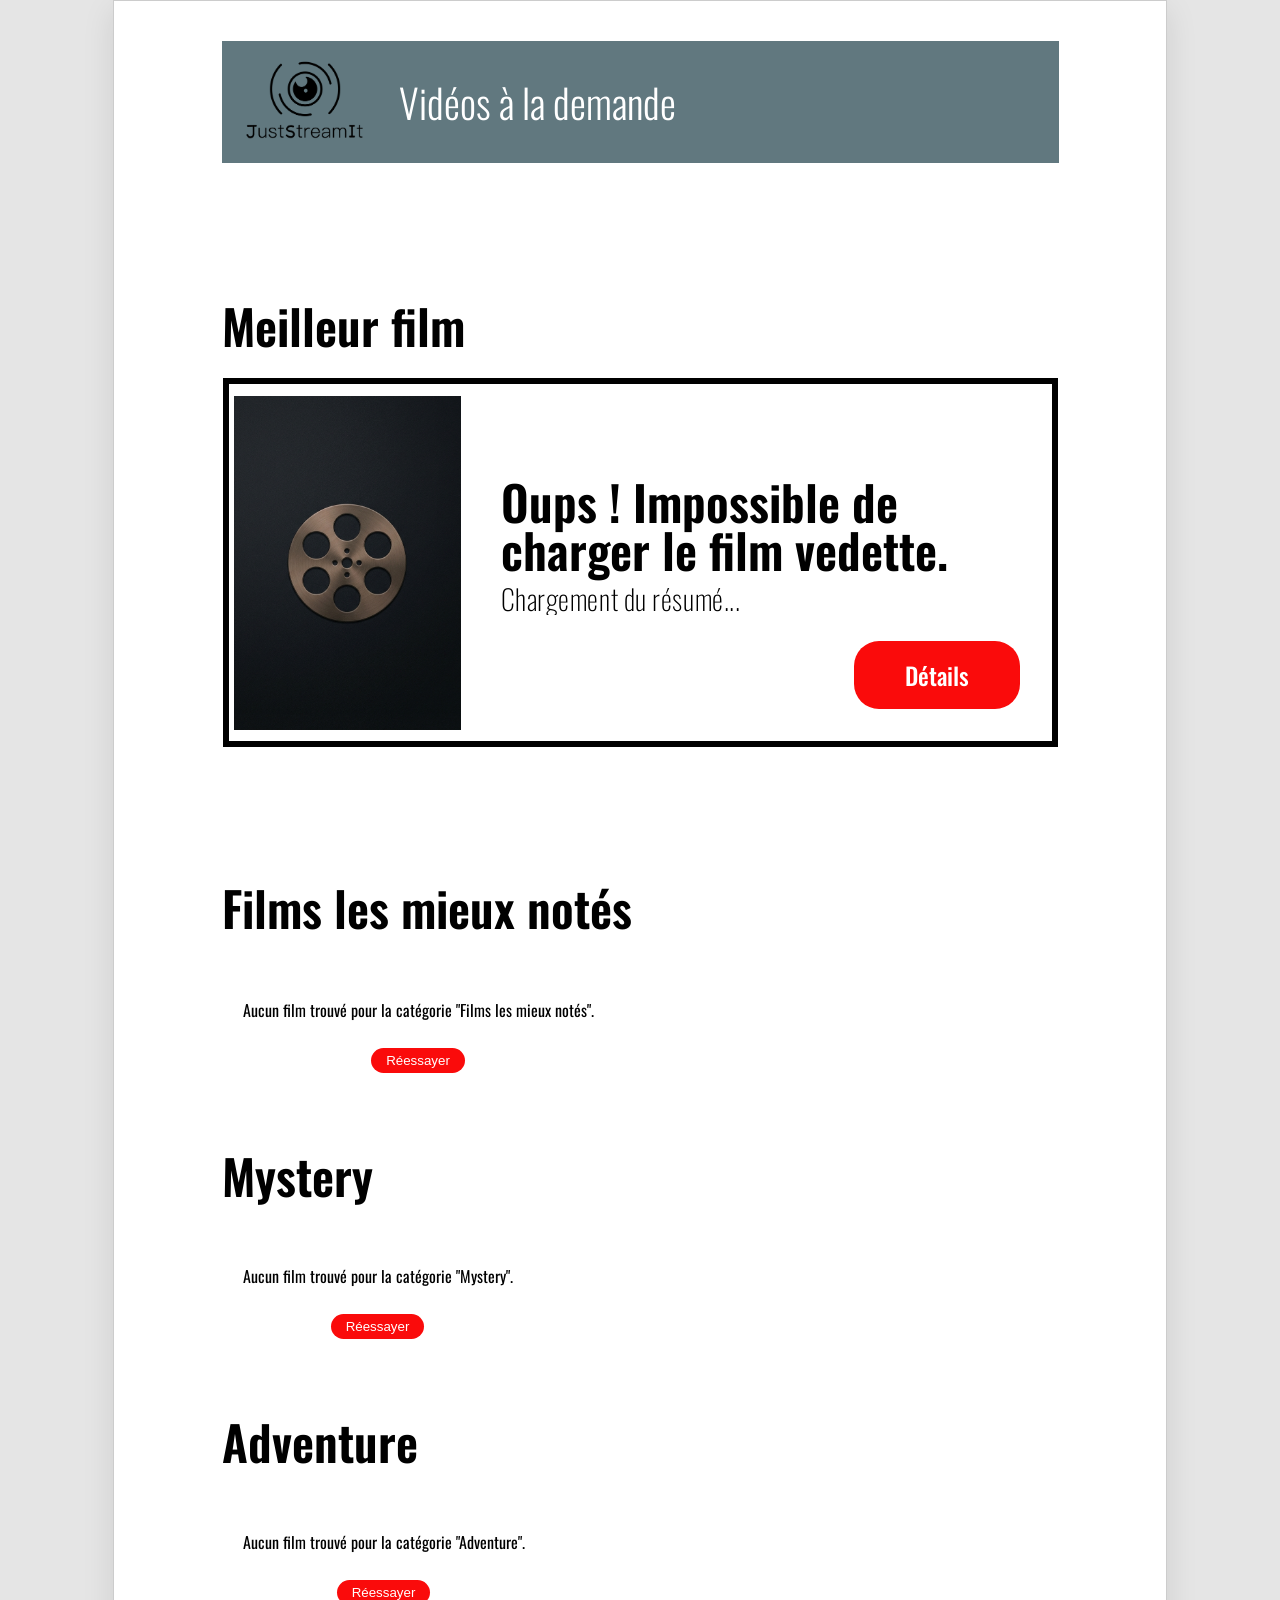
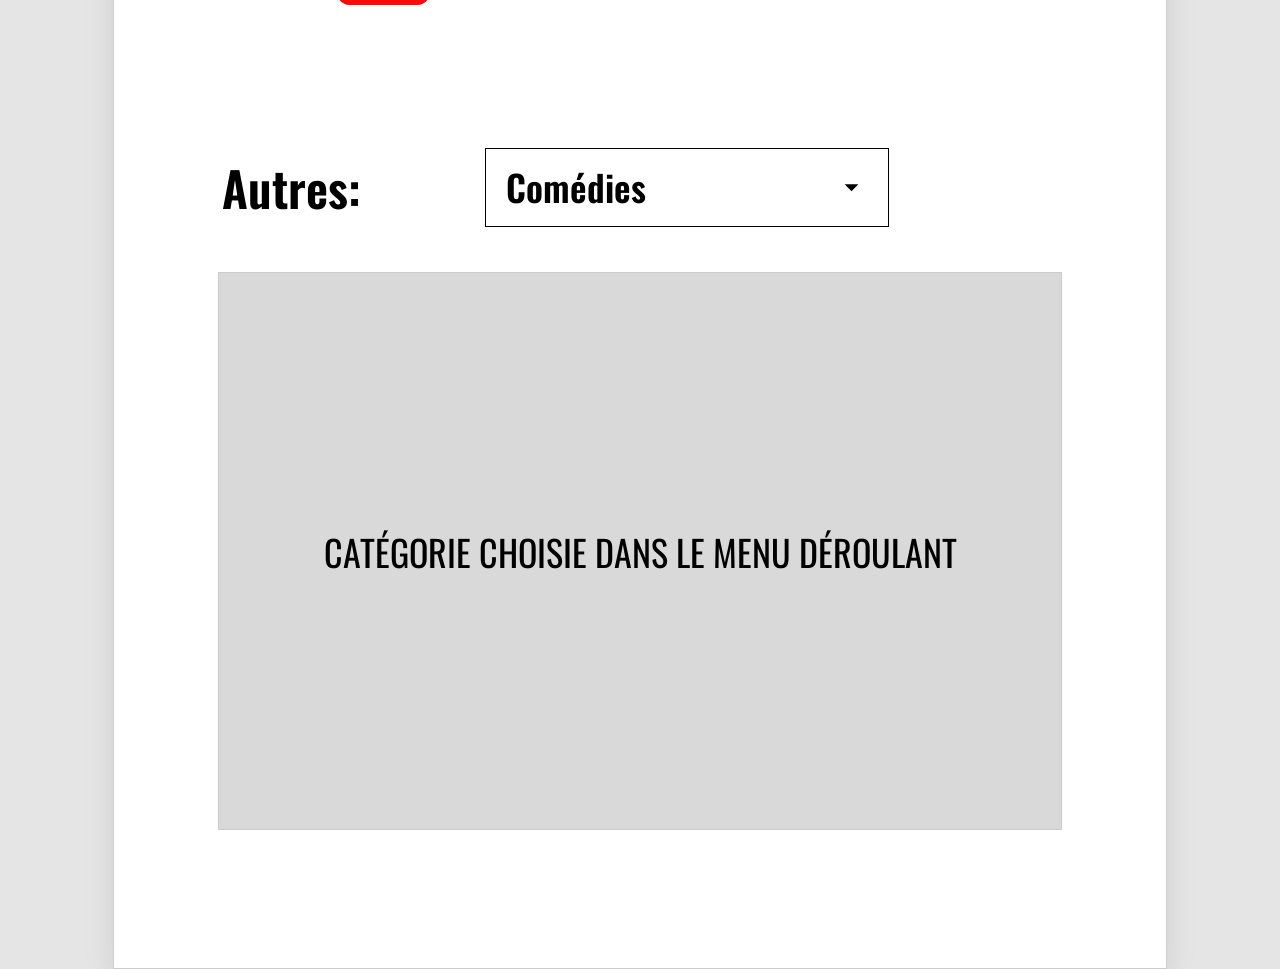
==== commit e74bf1ec: "fix: add missing aria-label to alert component" ====
--- a/index.html
+++ b/index.html
@@ -26,17 +26,17 @@
     <a href="#hero" class="skip-link">Passer au contenu principal</a>
     <div class="page-container">
         <!-- HEADER: Brand Logo and Application Title -->
-        <header id="main-header" class="main-header" role="banner">
+        <header id="main-header" class="main-header" >
             <h1 class="sr-only">JustStreamIt - Découvrez les meilleurs films</h1>
             <figure class="logo-container">
                 <img src="assets/img/logo.png" alt="JustStreamIt Logo" class="logo-img">
             </figure>
             <div class="header-text" id="header-text">
-                <p>Vidéos à la demande</p>
+                <p role="presentation" aria-hidden="true">Vidéos à la demande</p>
             </div>
         </header>
 
-        <main class="main-content" role="main">
+        <main class="main-content" >
             
             <!-- BEST MOVIE (HERO) SECTION: Highlighted top-rated movie -->
             <section id="hero" aria-labelledby="best-movie-heading">
--- a/css/layout.css
+++ b/css/layout.css
@@ -61,7 +61,7 @@
     padding: 0 20px;
     height: 150px;
     background-color: var(--header-gray);
-    margin: 0 auto;
+    margin: 40px auto;
     width: 329px;
 }
 
